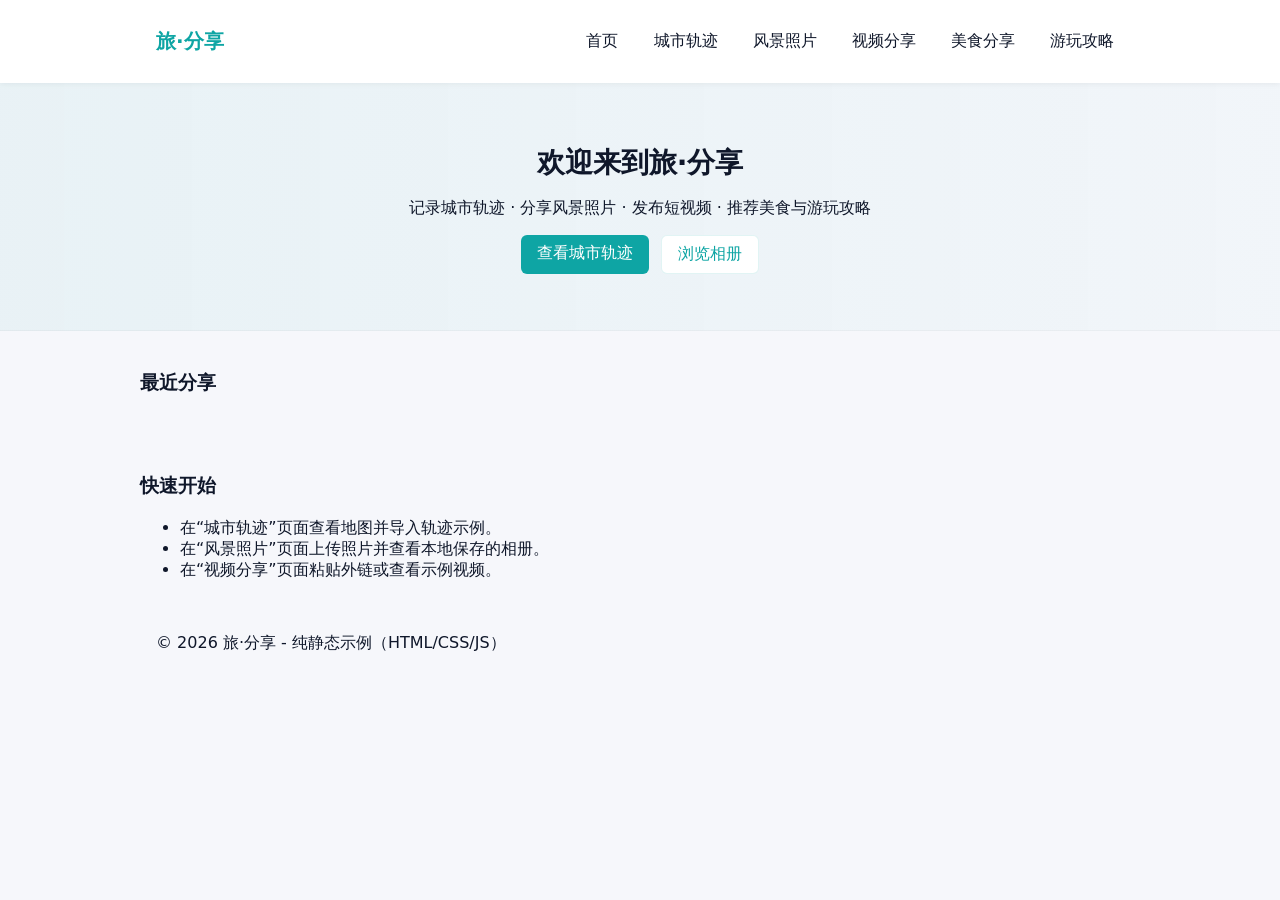
==== docs/index.html @ d3da6cd2 "Publish static travel app to docs/ for GitHub Pages" ====
<!doctype html>
<html lang="zh-CN">
<head>
  <meta charset="utf-8" />
  <meta name="viewport" content="width=device-width,initial-scale=1" />
  <title>旅·分享 - 首页</title>
  <link rel="stylesheet" href="styles.css" />
</head>
<body>
  <header class="site-header">
    <div class="container">
      <h1 class="logo">旅·分享</h1>
      <nav class="nav">
        <a href="index.html">首页</a>
        <a href="track.html">城市轨迹</a>
        <a href="photos.html">风景照片</a>
        <a href="videos.html">视频分享</a>
        <a href="food.html">美食分享</a>
        <a href="guides.html">游玩攻略</a>
      </nav>
      <button class="menu-toggle" aria-label="菜单">☰</button>
    </div>
  </header>

  <main>
    <section class="hero">
      <div class="container">
        <h2>欢迎来到旅·分享</h2>
        <p>记录城市轨迹 · 分享风景照片 · 发布短视频 · 推荐美食与游玩攻略</p>
        <div class="home-links">
          <a class="cta" href="track.html">查看城市轨迹</a>
          <a class="cta ghost" href="photos.html">浏览相册</a>
        </div>
      </div>
    </section>

    <section class="container section">
      <h3>最近分享</h3>
      <div class="grid small" id="recent-list">
        <!-- JS 会动态填充最近项 -->
      </div>
    </section>

    <section class="container section">
      <h3>快速开始</h3>
      <ul>
        <li>在“城市轨迹”页面查看地图并导入轨迹示例。</li>
        <li>在“风景照片”页面上传照片并查看本地保存的相册。</li>
        <li>在“视频分享”页面粘贴外链或查看示例视频。</li>
      </ul>
    </section>
  </main>

  <footer class="site-footer">
    <div class="container">© 2026 旅·分享 - 纯静态示例（HTML/CSS/JS）</div>
  </footer>

  <script src="script.js"></script>
</body>
</html>
---- docs/styles.css ----
:root{
  --accent:#0ea5a4;
  --bg:#f6f7fb;
  --card:#ffffff;
  --text:#0f172a;
}
*{box-sizing:border-box}
body{font-family:system-ui,-apple-system,Segoe UI,Roboto,"Helvetica Neue",Arial; color:var(--text); margin:0; background:var(--bg)}
.container{max-width:1000px;margin:0 auto;padding:1rem}
.site-header{background:var(--card);box-shadow:0 1px 6px rgba(0,0,0,.06)}
.site-header .container{display:flex;align-items:center;gap:1rem}
.logo{margin:0;padding:.75rem 0;font-size:1.25rem;color:var(--accent);text-decoration:none}
.logo a{text-decoration:none;color:inherit}
.nav{margin-left:auto;display:flex;gap:1rem}
.nav a{text-decoration:none;color:inherit;padding:.6rem}
.menu-toggle{display:none;background:none;border:0;font-size:1.25rem;padding:.5rem}

.hero{background:linear-gradient(90deg,rgba(14,165,164,.06),rgba(14,165,164,.02));padding:2.5rem 0;text-align:center;border-bottom:1px solid rgba(0,0,0,.03)}
.hero h2{margin:.3rem 0;font-size:1.75rem}
.home-links{display:flex;gap:.75rem;justify-content:center;margin-top:.5rem}
.cta{display:inline-block;padding:.5rem 1rem;background:var(--accent);color:#fff;border-radius:6px;text-decoration:none}
.cta.ghost{background:#fff;color:var(--accent);border:1px solid rgba(14,165,164,.12)}

.section{padding:1.25rem 0}
.grid{display:grid;grid-template-columns:repeat(auto-fit,minmax(220px,1fr));gap:1rem}
.grid.small{grid-template-columns:repeat(auto-fit,minmax(180px,1fr))}
.card{background:var(--card);border-radius:8px;padding:0;box-shadow:0 2px 6px rgba(0,0,0,.04)}
.card img{width:100%;height:160px;object-fit:cover;border-radius:8px 8px 0 0}
.card h4{margin:.6rem .75rem}
.card p{margin:.25rem .75rem .75rem;color:#475569}

.form-card{display:flex;flex-direction:column;gap:.5rem;padding:1rem;border-radius:8px}
.form-card input,.form-card textarea{padding:.6rem;border:1px solid #e6eef0;border-radius:6px}
.form-card button{align-self:flex-start;padding:.5rem 1rem;background:var(--accent);color:white;border:0;border-radius:6px}

.upload-row{display:flex;gap:.5rem;align-items:center;margin-bottom:1rem}
.gallery{display:flex;gap:.5rem;flex-wrap:wrap}
.gallery img{width:32%;height:120px;object-fit:cover;border-radius:6px;cursor:pointer}

.modal{Position:fixed;inset:0;display:none;align-items:center;justify-content:center;background:rgba(0,0,0,.6);z-index:30}
.modal img{max-width:90%;max-height:80%;border-radius:8px}
.modal button{position:absolute;top:16px;right:20px;background:rgba(255,255,255,.9);border-radius:50%;border:0;padding:.4rem}

.timeline{padding-left:1rem}
.timeline li{margin-bottom:.6rem;cursor:pointer}

/* small screens */
@media (max-width:760px){
  .nav{display:none}
  .menu-toggle{display:block;margin-left:auto}
  .gallery img{width:48%}
}
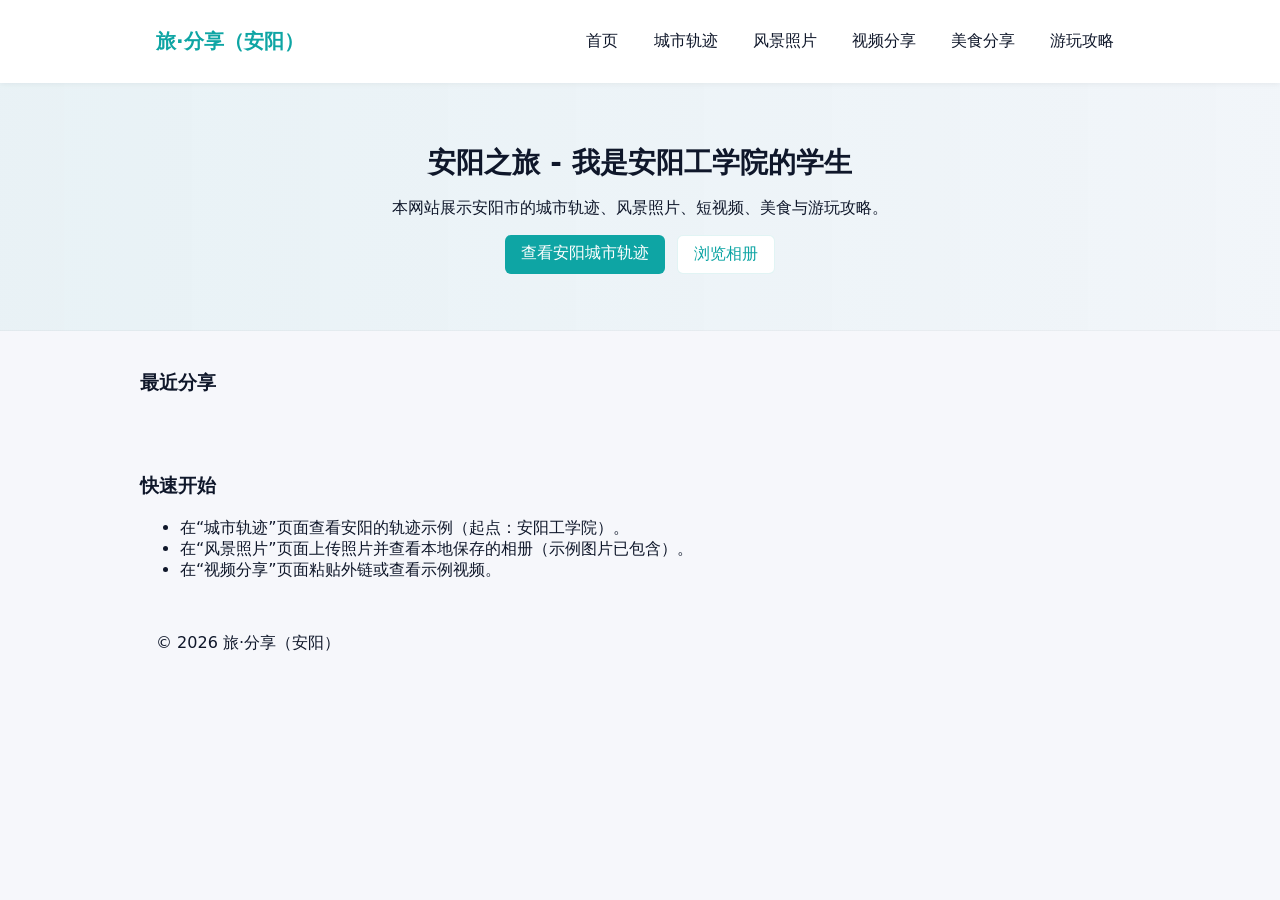
==== commit fe3fc806: "Update site to Anyang: set start to Anyang Institute of Technology and add 5 stops (文峰塔、殷墟博物馆、北大街美食街" ====
--- a/docs/index.html
+++ b/docs/index.html
@@ -3,13 +3,13 @@
 <head>
   <meta charset="utf-8" />
   <meta name="viewport" content="width=device-width,initial-scale=1" />
-  <title>旅·分享 - 首页</title>
+  <title>旅·分享 - 首页（安阳）</title>
   <link rel="stylesheet" href="styles.css" />
 </head>
 <body>
   <header class="site-header">
     <div class="container">
-      <h1 class="logo">旅·分享</h1>
+      <h1 class="logo">旅·分享（安阳）</h1>
       <nav class="nav">
         <a href="index.html">首页</a>
         <a href="track.html">城市轨迹</a>
@@ -25,10 +25,10 @@
   <main>
     <section class="hero">
       <div class="container">
-        <h2>欢迎来到旅·分享</h2>
-        <p>记录城市轨迹 · 分享风景照片 · 发布短视频 · 推荐美食与游玩攻略</p>
+        <h2>安阳之旅 - 我是安阳工学院的学生</h2>
+        <p>本网站展示安阳市的城市轨迹、风景照片、短视频、美食与游玩攻略。</p>
         <div class="home-links">
-          <a class="cta" href="track.html">查看城市轨迹</a>
+          <a class="cta" href="track.html">查看安阳城市轨迹</a>
           <a class="cta ghost" href="photos.html">浏览相册</a>
         </div>
       </div>
@@ -44,15 +44,15 @@
     <section class="container section">
       <h3>快速开始</h3>
       <ul>
-        <li>在“城市轨迹”页面查看地图并导入轨迹示例。</li>
-        <li>在“风景照片”页面上传照片并查看本地保存的相册。</li>
+        <li>在“城市轨迹”页面查看安阳的轨迹示例（起点：安阳工学院）。</li>
+        <li>在“风景照片”页面上传照片并查看本地保存的相册（示例图片已包含）。</li>
         <li>在“视频分享”页面粘贴外链或查看示例视频。</li>
       </ul>
     </section>
   </main>
 
   <footer class="site-footer">
-    <div class="container">© 2026 旅·分享 - 纯静态示例（HTML/CSS/JS）</div>
+    <div class="container">© 2026 旅·分享（安阳）</div>
   </footer>
 
   <script src="script.js"></script>
